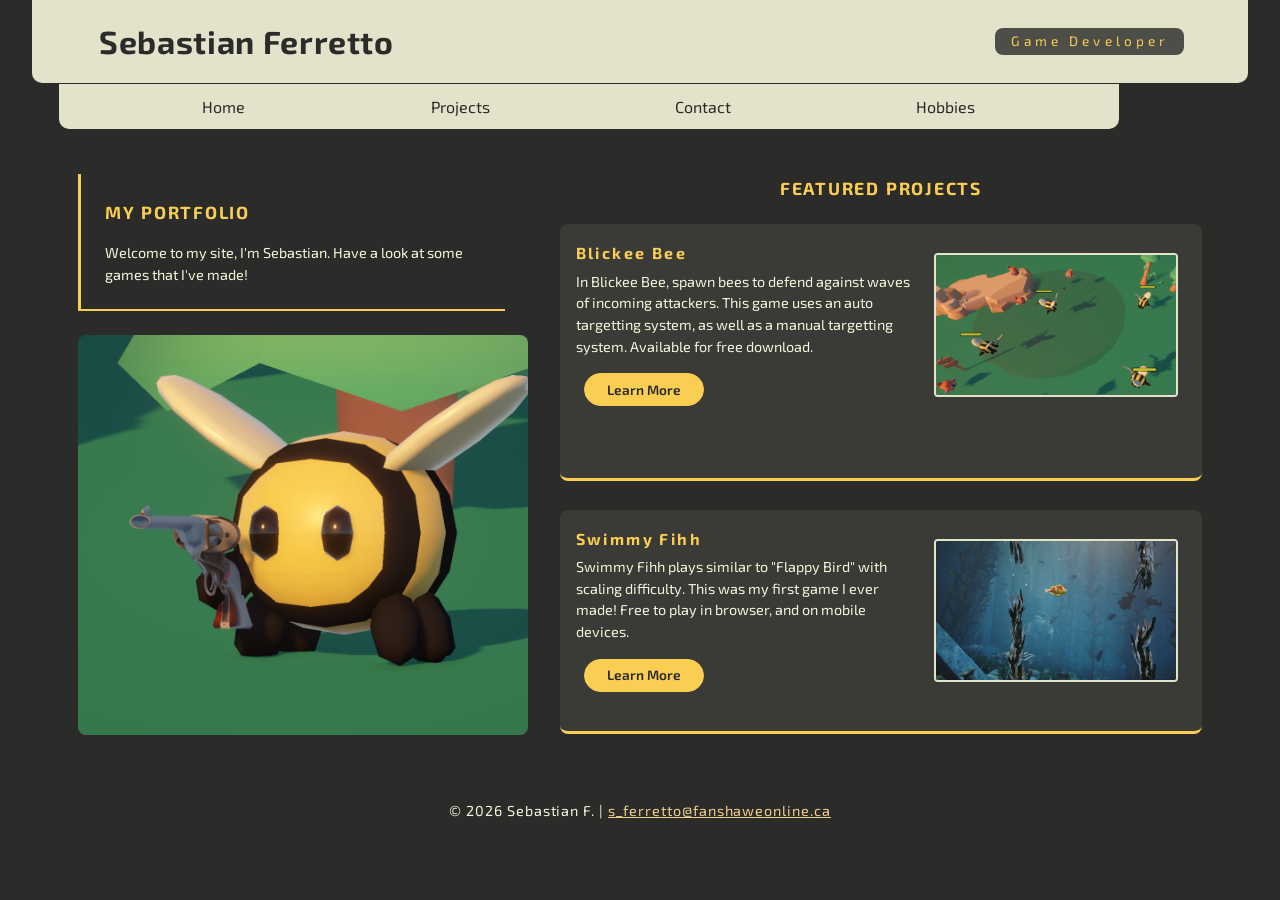
==== index.html @ ec92390b "Initial commit: portfolio website" ====
<!DOCTYPE html>
<html lang="en">
<head>
    <meta charset="utf-8">
    <meta name="viewport" content="width=device-width, initial-scale=1.0">

    <!-- font -->
    <link rel="preconnect" href="https://fonts.googleapis.com">
    <link rel="preconnect" href="https://fonts.gstatic.com" crossorigin>
    <link href="https://fonts.googleapis.com/css2?family=Exo+2:ital,wght@0,100..900;1,100..900&display=swap" rel="stylesheet">

    <link rel="stylesheet" href="styles.css" media="screen">

    <title>Home - Sebastian Ferretto</title>

</head>

<body>
    
    <header id="top">
        <div class="h1-w-subh">
            <h1>Sebastian Ferretto</h1>
            <p class="subheader">Game Developer</p>
        </div>
    </header>

     <nav>
        <ul>
            <li><a href = "index.html">Home</a></li>
            <li><a href = "projects.html">Projects</a></li>
            <li><a href = "contact.html">Contact</a></li>
            <li><a href = "hobbies.html">Hobbies</a></li>      
        </ul>
    </nav>
    
    <main>
        <div class="home">
        <section class="bee">
            <div class="contact">
            <h2>My Portfolio</h2>

            <p>Welcome to my site, I'm Sebastian. Have a look at some games that I've made!</p>
            </div>

            <img src="images/blickeebee/bee.png" alt="Screenshot of a character from one of my games">

            <a href="projects.html" class="btn">View Games</a>

        </section>

        <section class="featured-section">
            <h2>Featured Projects</h2>

            <article>

                <img src="images/blickeebee/bee targetting.png" alt="Screenshot of a bee shooting projectiles at a bird in Blickee Bee game">

            <div class="article-content">

                <h3>Blickee Bee</h3>

                <p>In Blickee Bee, spawn bees to defend against waves of incoming attackers. This game uses an auto targetting system, as well as a manual targetting system. Available for free download.</p>

                <div class="section-footer">
                    <a href="#top" class="back-to-top">Back to Top</a>
                    <a href="projects.html" class="btn">Learn More</a>
                </div>
            </div>

            </article>

            <article id="feature2">

                <img src="images/swimmyfihh/ingame.png" alt="Screenshot of the fish character in my game swimming through obstacles">
            
             <div class="article-content">

                <h3>Swimmy Fihh</h3>

                <p>Swimmy Fihh plays similar to "Flappy Bird" with scaling difficulty. This was my first game I ever made! Free to play in browser, and on mobile devices.</p>

                <div class="section-footer">
                    <a href="#top" class="back-to-top">Back to Top</a>
                    <a href="projects.html" class="btn">Learn More</a>
                </div>

            </div>
                

            </article>

        </section>

        </div>        

    </main>

    <footer>
        <p>
            &copy; 2026 Sebastian F. | <a href="mailto:s_ferretto@fanshaweonline.ca">s_ferretto@fanshaweonline.ca</a>
        </p>        
    </footer>

</body>
</html>
---- styles.css ----
/* ------------------ Reset ------------------ */
/* ------------------ Mobile ----------------- */
* {
    margin: 0;
    padding: 0;
    box-sizing: border-box;
}

html { scroll-behavior: smooth; }

body {
    background-color: #2b2b29;
    color:beige;
    line-height: 1.6;
    font-family: "Exo 2", sans-serif;
    font-weight: 400;
}

img {
    max-width: 100%;
    display: block;
}

a { color: #f0ce8b; }

a:hover { color: #face53; }

/* ----------- Typography ----------- */
/* font family */
h1, h2, h3 {
    font-family: "Exo 2", sans-serif;
    font-weight: 700;
}

h1 { 
    font-size: 2rem; 
    letter-spacing: 0.05rem;
    color: #2b2b29;
    line-height: 1.8rem;
}

h2 {
    font-size: 1.3rem;
    color: #face53;
    text-transform: uppercase;
    letter-spacing: 0.1em;
}

h3 { 
    font-size: 1.1rem; 
    color: #face53;
}

h2, h3 { margin-bottom: 1rem; }

p { max-width: 600px; }

/* --------------- Header --------------- */

header {
    padding: 0.5rem 0.5rem 0;
    text-align: center;
    background-color: rgb(227, 227, 203);
    width: 90%;
    margin: 0 auto;
    border-radius: 0 0 30px 30px;
}

/* adding some flavour to "Game Developer" */
.subheader { 
    display: inline-block;
    background-color: #2b2b29cd;
    color: #face53;
    padding: 0.2rem 1rem;
    border-radius: 8px;
    font-size: 0.85rem;
    margin-top: 0.4rem;
    margin-bottom: 0.4rem;
    letter-spacing: 0.3em;
}

/* ------------------ Nav ------------------ */

nav ul {
    list-style: none;
    display: grid;
    grid-template-columns: 1fr 1fr;
    gap: 0.5rem;
    padding: 0 0.5rem 0.3rem 0.5rem;
} 

nav li {
    background-color: transparent;
    border-radius: 0;
    display: flex;
    align-items: center;
    justify-content: center;
    border-bottom: 3px solid #face53;
    width: 92.5%;
    margin: 0 auto;
}

nav a {
    color: beige;
    text-decoration: none;
    font-size: 1rem;
    display: flex;
    align-items: center;
    justify-content: center;
    width: 100%;
    height: 100%;
    padding: 0.6rem;
    transition: transform 0.2s ease;
}

nav a:hover {
    color:#2b2b29;
    transform: scale(1.5);
}

/* ----------------- Main ----------------- */

main {
    max-width: 100%;
    margin: 0 auto;
    padding: 1rem 1rem 0.5rem;
}

section {
    padding-bottom: 1rem;
    margin-bottom: 1rem;
    border-bottom: 2px solid #face53;
}

/* ----------------- Home ----------------- */

.bee img {
    margin-top: 1rem;
    border-radius: 6px;
}

.featured-section img {
    border-radius: 3px;
}

.featured-section p {
    margin-bottom: 0.5rem;
}

.featured-section article {
    border-bottom: 3px solid  #face53;
}

.featured-section {
    border-bottom: none;
    margin-bottom: 0;
    padding-bottom: 0;
}

/* ---------------- Articles ---------------- */

article {
    background-color: #3a3a37;
    padding: 1rem;
    padding-bottom: 1.5rem;
    margin-bottom: 1.5rem;
    border-radius: 8px;
    border-bottom: 3px solid #face53;
}

article p { padding-bottom: 0.5rem;}

article img { margin-bottom: 1rem; }

/* ---------------- Projects ---------------- */

.introduction {
    border-left: 3px solid #face53;
    padding-left: 1rem;
}
 
.project-bee img , .project-fihh img {
    margin: 1rem auto;
    border-radius: 4px;
    border: 1px solid beige;
}

.projects section {
    background-color: #3a3a37;
    padding: 1rem;
    border-radius: 8px;
}


.projects h3 {
    padding-left: 1rem;
    border-top: 2px solid #face53;
    padding-top: 1rem;
    margin-top: 1rem;
}

.project-bee h3 {
    margin-top: 2rem;
}

.projects ul {
    list-style: none;
    padding-left: 1rem;
    padding-bottom: 1rem;
}

.projects ul li {
    padding-left: 1.5rem;
    position: relative;
}

.projects ul li::before {
    content: '›';
    color: #face53;
    position: absolute;
    left: 0;
}

.project-fihh p {
    padding-bottom: 0.5rem;
}

.section-footer {
    display: flex;
    justify-content: space-between;
    align-items: center;
    margin-top: 0;
    padding: 0.5rem 0.5rem 0;
    margin-bottom: 0.5rem;
}

.project-bee .section-footer .btn {
    display: none;
}

.section-footer .btn,
.section-footer .back-to-top {
    margin: 0;
    width: 120px;
    text-align: center;
}

.section-footer .btn {
    border-radius: 999px;
    background-color: #face53;
    color: #2b2b29;
    border: 1px solid #face53;
}

.section-footer .btn:hover {
    background-color: #f0ce8b;
    color: #2b2b29;
}

/* dont show until desktop view */
.screenshots {
    display: none;
}

.project-links {
    display: none;
}
/* --------------- Contact + About --------------- */

.contact {
    border-bottom: 2px solid #face53;
    border-left: 3px solid #face53;
    padding-left: 1rem;
}

strong {
    color: #f0ce8b;
    font-weight: 625;
}

article a, .contact a {
    font-weight: 620;
}

.about p {
    padding: 0.5rem;
}

.skill-tags {
    display: flex;
    flex-wrap: wrap;
    justify-content: center;
    gap: 0.6rem 1rem;
    margin: 1rem 0;
    list-style: none;
    padding: 0;
}

.skill-tags li {
    background-color: #2b2b29;
    border: 1px solid #face53;
    color: #face53;
    padding: 0.3rem 0.75rem;
    border-radius: 4px;
    font-size: 0.85rem;
}

blockquote {
    font-size: 1.1rem;
    border-left: 3px solid #face53;
    padding-left: 1rem;
    padding-right: 0.5rem;
    font-style: italic;
    color: #f0ce8b;
    margin: 1rem 0;
}

/* ----------- Hobbies & Interests ----------- */

.hobbies {
    margin-bottom: 0;
    padding-bottom: 0;
    border-bottom: none;
}

.hobbies img {
    border-radius: 5px;
    margin-bottom: 1rem;
    border: 1px solid beige;
}

.hobbies p {
    margin-bottom: 1rem;
}

.hobbies article {
    border-radius: 20px;
    transition: transform 0.2s ease;
}

.hobbies article:hover {
    transform: scale(1.02);
}


/* ---------------- Buttons ---------------- */
/*       "View Games", "Learn More", etc.    */

.btn, .back-to-top {
    display: inline-block;
    margin-top: 1.5rem;
    font-size: 0.85rem;
    color: #face53;
    text-decoration: none;
    border: 1px solid #face53;
    padding: 0.3rem 0.8rem;
    background-color: transparent;
    transition: background-color 0.2s ease, transform 0.2s ease;
    width: fit-content;
}

.btn:hover, .back-to-top:hover {
    background-color: #face53;
    color: #2b2b29;
    transform: scale(1.05);
}

.btn {
    display: block;
    margin-left: auto;
    margin-right: 0.5rem;
    margin-bottom: 0.5rem;
    border-radius: 4px;
}

.back-to-top {
    border-radius: 999px; 
    margin-bottom: 0.4rem;
}

/* ---------------- Footer ---------------- */

footer {
    justify-self: center;
    text-align: center;
    padding-top: 0.5rem;
    padding-bottom: 2rem;
    font-size: 0.9rem;
}

/* ---------------- Media Queries ---------------- */
/* -------------------- Tablet ------------------- */
@media screen and (min-width: 425px) {

    p { max-width: 100%; }

    main {
        max-width: 95%;
        margin: 0 auto;
        padding: 0.8rem;
    }
   
    header {
        line-height: 1.3;
        background-color: rgb(227, 227, 203);
        color:#2b2b29;
        width: 92%;
        padding: 0;
        justify-self: center;
        border-radius: 0;
    }

    h1 { 
        font-size: 2rem; 
        letter-spacing: 0.04rem;
        color: #2b2b29;
        padding: 0.2rem;
    }

    h2 { font-size: 1.1rem; }
    h3 { 
        font-size: 1rem; 
        letter-spacing: 0.15rem;
    }

    nav {
        position: sticky;
        top: 0;
        width: 92%;
        z-index: 100;
        padding: 0;
        justify-self: center;
    }

    nav ul {
        display: flex;
        font-size: 0.85rem;
        justify-content: space-evenly;
        background-color: rgb(227, 227, 203);
        padding: 0.4rem 0.5rem;
        border-radius: 0 0 30px 30px;
        width: 100%;
        margin: 0 auto;
        gap: 0;
    }

    nav li {
        border-bottom: none;
        width: auto;
        margin: 0;
    }

   nav a {
        background-color: transparent;
        color: #2b2b29;
        font-size: 1rem;
        display: inline-block;
        border-radius: 0;
        transition: transform 0.2s ease;
    }

    nav a:hover { transform: scale(1.2); }

    .introduction, .contact {
        justify-self: center;
        width: 95%;
    }

    .introduction {
        padding: 1.5rem;
        margin-bottom: 1.5rem;
    }

    section {
        padding-bottom: 0.8rem;
        margin-bottom: 0.8rem;
    }

    article {
        padding: 0.8rem;
        margin-bottom: 0.8rem;
    }

    p {
        font-size: 0.9rem;
        line-height: 1.5;
    }


    /* ------------------- Home ------------------- */

    .bee img {
        border-radius: 12px;
        margin: 1rem auto;
    }

    /* centering "view games" button */
    .bee .btn {
        margin: 1rem auto;
    }

    /* featured games side by side */
    .featured-section {
        display: flex;
        flex-wrap: wrap;
        gap: 1rem;
        text-align: center;
    }

    /* make h2 take up the whole row so articles can be under */
    .featured-section h2 {
        width: 100%;
        margin-bottom: 0.4rem;
    }

    .featured-section article {
        display: flex;
        flex-direction: column;
        flex: 1;
        padding-top: 1rem;
    }

    .featured-section article img {
        height: 180px;
        width: 90%;
        object-fit: cover;
        border: 2px solid rgb(227, 227, 203);
        border-radius: 4px;
        margin: 0.7rem auto 0.7rem;
    }

    .featured-section article p {
        flex: 1;
    }

    .featured-section h3 {
        margin-top: 0;
        margin-bottom: 0.3rem;

    }

    .featured-section p {
        max-width: 100%;
    }

    .featured-section article .section-footer {
        margin-top: auto;
    }

    /* ----------------- Projects ----------------- */

    .project-bee, .project-fihh {
        padding: 0.8rem;
        width: 100%;
    }

    /* cap size so they arent too big */
    .project-bee img, .project-fihh img {
        height: 200px;
        width: 90%;
        margin: 1rem auto;
    }

    .project-bee .btn, .project-fihh .btn {
        display: none;
    }

    .project-bee .section-footer,
    .project-fihh .section-footer {
        justify-content: center;
    }

    .project-bee p, .project-fihh p {
        margin: 1rem 1rem;
    }

    .img-tertiary {
        display: none;
    }

    /* ----------------- Contact ----------------- */

    /* breathing room for contact & about */
    .contact {
        padding: 1.5rem;
        margin-bottom: 1.5rem;
    }

    .contact a {
        line-height: 2.5rem;
    }

    .skill-tags {
        justify-self: center;
        max-width: 90%;
        gap: 1rem 2rem;
    }

    .skill-tags li {
        flex: 1 1 auto;
        max-width: fit-content;
        transition: transform 0.2s ease;
    }

    .skill-tags li:hover {
        transform: scale(1.1);
    }

    .about h2 {
        letter-spacing: 0.3rem;
        margin: 0;
        padding-top: 0.5rem;
        padding-left: 1rem;
    }

    .about p {
        margin: 0.5rem;
        padding: 0;
        max-width: none;        
    }

    blockquote {
        justify-self: center;
        margin: 0.5rem;
        margin-top: 2.5rem;
        margin-bottom: 1.5rem;
    }

    .about .section-footer {
        justify-content: center;
    }

    /* ----------------- Hobbies ----------------- */

    .hobbies {
        display: flex;
        flex-wrap: wrap;     
        justify-content: space-between; 
        gap: 1rem; 
        padding: 1rem 0;
    }

    .hobbies h3 {
        margin: 0.5rem;
    }

    .hobbies article {
        /* each card 45% width and can wrap */
        flex: 1 1 45%;
        margin: 0;
        padding: 0.8rem;
        display: flex;
        flex-direction: column;
        /* align-items: center; */
        border-radius: 5px;
        background-color: #3a3a37;
    }

    .hobbies article .section-footer {
        /* to push section-footer to the bottom */
        margin-top: auto;
        margin-bottom: 0.5rem;
        justify-content: center;
    }

    .hobbies img {
        width: 100%;
        max-width: 250px;   
        height: auto;
        border-radius: 5px;
        margin: 0;
    }

    .hobbies p {
        text-align: left;
        margin-bottom: 1rem;
        padding: 0;
    }

    /* when the article takes up the whole width */
    .hobbies article.long {
        display: flex;
        align-items: center;
        padding: 1.3rem;
    }

    .hobbies article.long h3 {
        justify-self: center;
    }

    .hobbies article.long p {
        text-align: center;
    }

}


/* to size images and make layout look better */

@media screen and (min-width: 520px) {
    
    .project-grid {
        display: grid;
        grid-template-columns: 1.2fr 1fr;
        grid-template-areas: "img1 desc"
                             "features img3";
        gap: 1.5rem;
        row-gap: 1rem;
        align-items: start;
    }


    .img-main { grid-area: img1; }
    .project-desc { grid-area: desc; }
    .project-features { grid-area: features; }
    .img-tertiary { grid-area: img3; }

    .img-tertiary {
        display: block;
        width: 85%;
        justify-self: center;
    }

    .project-bee, .project-fihh {
        margin-top: 2rem;
    }

    .projects h2 {
        margin-bottom: 0;
    }

    .project-grid img {
        width: 95%;
        height: 175px;
        object-fit: cover;
        border-radius: 4px;
        border: 1px solid beige;
    }

    .project-grid .project-desc {
        margin: 0;
    }

    /* to keep aligned with img on its left */
    .project-desc {
        align-self: center;
    }

    .project-features ul {
        padding-left: 1rem;
        margin-top: 0.5rem;
    }

    .project-features h3 {
        padding-left: 0.5rem;
        padding-top: 0.75rem;
        margin: 0;
    }
    .projects-section {
        padding: 1.5rem 1rem;
    }

    .img-secondary {
        display: none;
    }

    .project-grid p {
        font-size: 0.9rem;
        line-height: 1.5;
    }

    .section-footer {
        padding-top: 0;
        margin-top: 1rem;
        margin-bottom: 0 auto;
    }


    /* making long hobby article a full row */
    .hobbies article.long {
        display: flex;
        flex-direction: row;
        align-items: flex-start;
        gap: 1rem;
        width: 100%;
        padding: 1.3rem;
        position: relative;
    }

    .hobbies article.long img {
        width: 40%;
        height: auto;
        margin: 0;
    }

    /* content column: h3 on top, p below, 
            footer at bottom */
    .hobbies article.long .content {
        display: flex;
        flex-direction: column;
        width: 60%;
        padding-bottom: 2rem;
    }

    .hobbies article.long .content h3 {
        text-align: left;
        margin-top: 0;
        margin-left: 0;
        line-height: 1rem;
    }

    .hobbies article.long .content p {
        text-align: left;
    }

    /* center back to top button */
   .hobbies article.long .section-footer {
        position: absolute;
        bottom: 0.6rem;
        left: 50%;
        transform: translate(-50%);
        display: flex;
        justify-content: center; 
        
    }

    /* only adjusting the skate / music articles */
    .hobbies article:not(.long) img {
        margin: 0.5rem auto 0.5rem;
        width: 100%;
        border-radius: 6px;
    }


}

/* ------------------- Desktop ------------------- */
@media screen and (min-width: 768px){

    /* --------------- base styles ------------ */
    header {
        display: flex;
        justify-content: space-between;
        align-items: center;
        padding: 1.5rem 4rem;
        width: 95%;
        max-width: 1250px;
        margin: 0 auto;
        margin-bottom: 1px;
        border-bottom-left-radius: 10px;
        border-bottom-right-radius: 10px;
    }

    .h1-w-subh {
        display: flex;
        align-items: center;
        justify-content: space-between;
        width: 100%;
    }

    .subheader {
        margin-left: auto;
        margin-top: 0;
        margin-bottom: 0;
    }

    nav ul {
        background-color: #e3e3cb;
        border-bottom-left-radius: 10px;
        border-bottom-right-radius: 10px;
        gap: 2rem;
        width: 90%;
        max-width: 1150px;
        justify-content: space-evenly;
        padding: 0;
        margin-bottom: 2rem;
    }

    nav a {
        color: #2b2b29;
        font-size: 1rem;
    }

    .introduction {
        width: 90%;
    }

    main {
        width: 90%;
        max-width: 1150px;
    }

    footer {
        margin: 2rem;
    }

    /*------------------ home page -------------*/
    .home {
        display: grid;
        grid-template-columns: 0.7fr 1fr;
        gap: 2rem;
    }

    .bee {
        position: sticky;
        top: 4rem;
        border-bottom: none;
        margin-bottom: 0;
        padding-bottom: 0;
    }

    .bee a {
        display: none;
    }

    .bee img {
        width: 100%;
        height: 400px;
        object-fit: cover;
        object-position: center;
        border-radius: 8px;
        margin: 0.75rem 0;
    }

    .bee .btn {
        margin: 0.5rem 0 0;
    }

    .featured-section {
        display: flex;
        flex-direction: column;
        gap: 1rem;
        border-bottom: none;
        padding-bottom: 0;
        margin-bottom: 0;
    }

    .featured-section h2 {
        width: 100%;
    }

    .featured-section article img {
        float: right;
        width: 40%;
        height: 70%;
        object-fit: cover;
        border-radius: 4px;
        border: 2px solid rgb(227, 227, 203);
        margin: 0.8rem 0.5rem 1rem 1rem;
    }

    .featured-section article {
        display: block;
        padding: 1rem;
        text-align: left;
        overflow: hidden;
        padding-bottom: 2rem;
    }

    .featured-section .article-content {
        display: block;
        overflow: hidden;
    }

    /* fixing padding issue with second feature card */
    #feature2 {
        padding-bottom: 0;
    }

    /* to make sure learn more button is visible */
    .featured-section article .section-footer {
        clear: both;
        margin-top: 0.5rem;
        justify-content: flex-start;
    }

    .featured-section article p {
        max-width: 100%;
    }

    .back-to-top {
        display: none;
    }
    

    /*--------------- projects page ------------*/
    /* display project screen side by side */
    .projects {
        display: flex;
        flex-wrap: wrap;
        gap: 2rem;
        align-items: stretch;
    }

    .projects section {
        flex: 1;
        height: 100%;
        margin: 0 auto;
    }

    .project-bee {
        padding-bottom: 1rem;
        margin-bottom: 0;
    }

    .img-secondary, .img-tertiary {
        display: none;
    }

    .project-grid {
        grid-template-columns: 1.1fr 1fr;
        grid-template-areas: "img1 desc"
                             "features features";
        gap: 1.5rem;
        row-gap: 0;
        align-items: start;
    }

    .img-main { grid-area: img1; }
    .project-desc {grid-area: desc;}
    .project-features {grid-area: features;}

    .project-bee, .project-fihh {
        transition: transform 0.2s ease;
    }
    .project-bee:hover, .project-fihh:hover {
        transform: scale(1.02);
    }

    .projects .screenshots {
        background-color: transparent;
        border: none;
        border-radius: 0;
        padding: 1rem 0;
        display: flex;
        flex-direction: row;
        justify-content: center;
        align-items: center;
        padding: 2rem;
        gap: 2rem;
        width: 100%;
        /* to take up the full width and be its own row */
        flex-basis: 100%;
    }

    .projects .screenshots img {
        width: 22%;
        height: 200px;
        object-fit: cover;
        border-radius: 6px;
        border: 2px solid beige;
        margin-left: -2rem;
        transition: transform 0.2s ease, z-index 0.2s ease, border-color 0.2s ease;
        position: relative;
    }

    .projects .screenshots img:nth-child(1) { 
        transform: rotate(-6deg); 
        z-index: 1; 
    }
    .projects .screenshots img:nth-child(2){           
        transform: rotate(6deg); 
        z-index: 2; 
    }
    .projects .screenshots img:nth-child(3) { 
        transform: rotate(-6deg);  
        z-index: 3;
        margin-left: 1rem; 
    }
    .projects .screenshots img:nth-child(4) { 
        transform: rotate(6deg);  
        z-index: 4; 
    }

    .projects .screenshots img:hover {
        transform: rotate(0deg) scale(1.15);
        z-index: 10;
        border-color: #face53;
    }

    /* overriding to fix big play buttons */
    .project-links .btn {
        margin: 0;
        padding: 0.75rem 2rem;
        font-size: 1.1rem;
        font-weight: 700;
        letter-spacing: 0.1em;
        border: 2px solid #face53;
        border-radius: 4px;
        transition: box-shadow 0.2s ease, transform 0.2s ease, color 0.2s ease;
    }

    .project-links .btn:hover {
        box-shadow: 0 0 12px #face53, 0 0 24px #face5380;
        transform: scale(1.05);
        background-color: transparent;
        color: #face53;
    }

    .project-links {
        display: flex;
        justify-content: center;
        gap: 25%;
        width: 100%;
    }

    .project-features {
        margin-top: 1rem;
    }

    /* ---------- contact page ----------*/
    .about-container {
        display: flex;
        gap: 1.5rem;
        align-items: stretch;
    }

    .about-container .about {
        flex: 1;
        display: flex;
        flex-direction: column;
        justify-content: space-between;
    }

    .about-container .about:last-child {
        justify-content: flex-end;
    }

    ul .skill-tags {
        width: 100%;
    }

    .about .skill-tags {
        max-width: 100%;
        justify-content: space-evenly;
    }

    .about-container .about:first-child  .skill-tags li {
        flex: 1;
        text-align: center;
    }

    .about-container .about:last-child .skill-tags li {
        flex: unset;
    }


    /* ---------------- hobbies -------------*/
    
    .hobbies {
        gap: 2rem;
    }

    .hobbies article:not(.long) {
        padding: 1.5rem;
    }

    .hobbies article img {
        width: 100%;
        height: auto;
        aspect-ratio: 16 / 9;
        object-fit: cover;
    }

    .hobbies article.long {
        max-width: 700px;
        margin: 0 auto;
    }

    .hobbies article.long img {
        width: 35%;
        flex-shrink: 0;
        aspect-ratio: 4 / 3;
        height: auto;
        object-fit: cover;
    }

    footer {
        letter-spacing: 0.06rem;
        font-size: 1.8rem;
    }

   
}
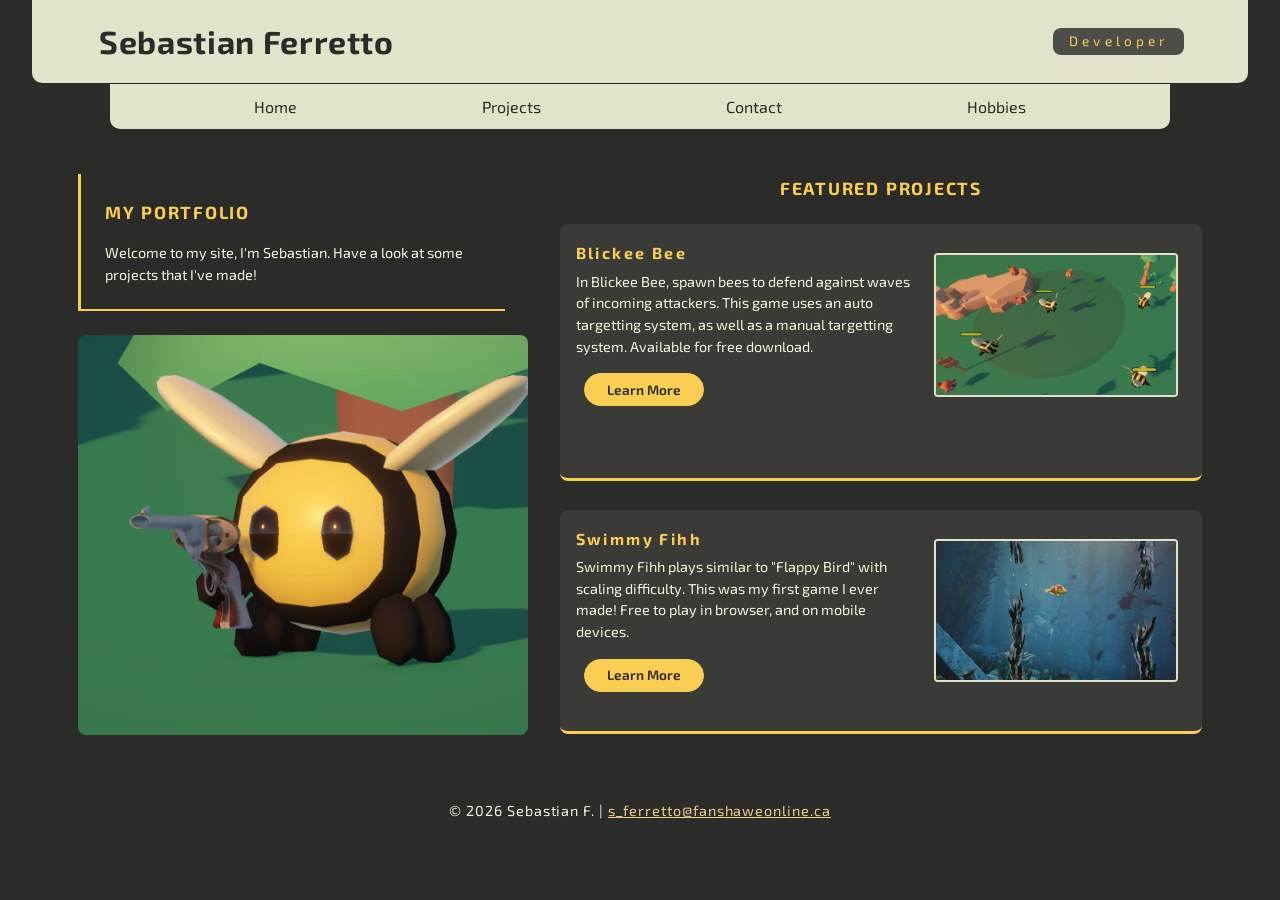
==== commit bf421398: "freshening pages & fixed header centering issue in firefox" ====
--- a/index.html
+++ b/index.html
@@ -20,7 +20,7 @@
     <header id="top">
         <div class="h1-w-subh">
             <h1>Sebastian Ferretto</h1>
-            <p class="subheader">Game Developer</p>
+            <p class="subheader">Developer</p>
         </div>
     </header>
 
@@ -39,7 +39,7 @@
             <div class="contact">
             <h2>My Portfolio</h2>
 
-            <p>Welcome to my site, I'm Sebastian. Have a look at some games that I've made!</p>
+            <p>Welcome to my site, I'm Sebastian. Have a look at some projects that I've made!</p>
             </div>
 
             <img src="images/blickeebee/bee.png" alt="Screenshot of a character from one of my games">
--- a/styles.css
+++ b/styles.css
@@ -407,7 +407,7 @@
         color:#2b2b29;
         width: 92%;
         padding: 0;
-        justify-self: center;
+        margin: 0 auto;
         border-radius: 0;
     }
 
@@ -430,7 +430,7 @@
         width: 92%;
         z-index: 100;
         padding: 0;
-        justify-self: center;
+        margin: 0 auto;
     }
 
     nav ul {
